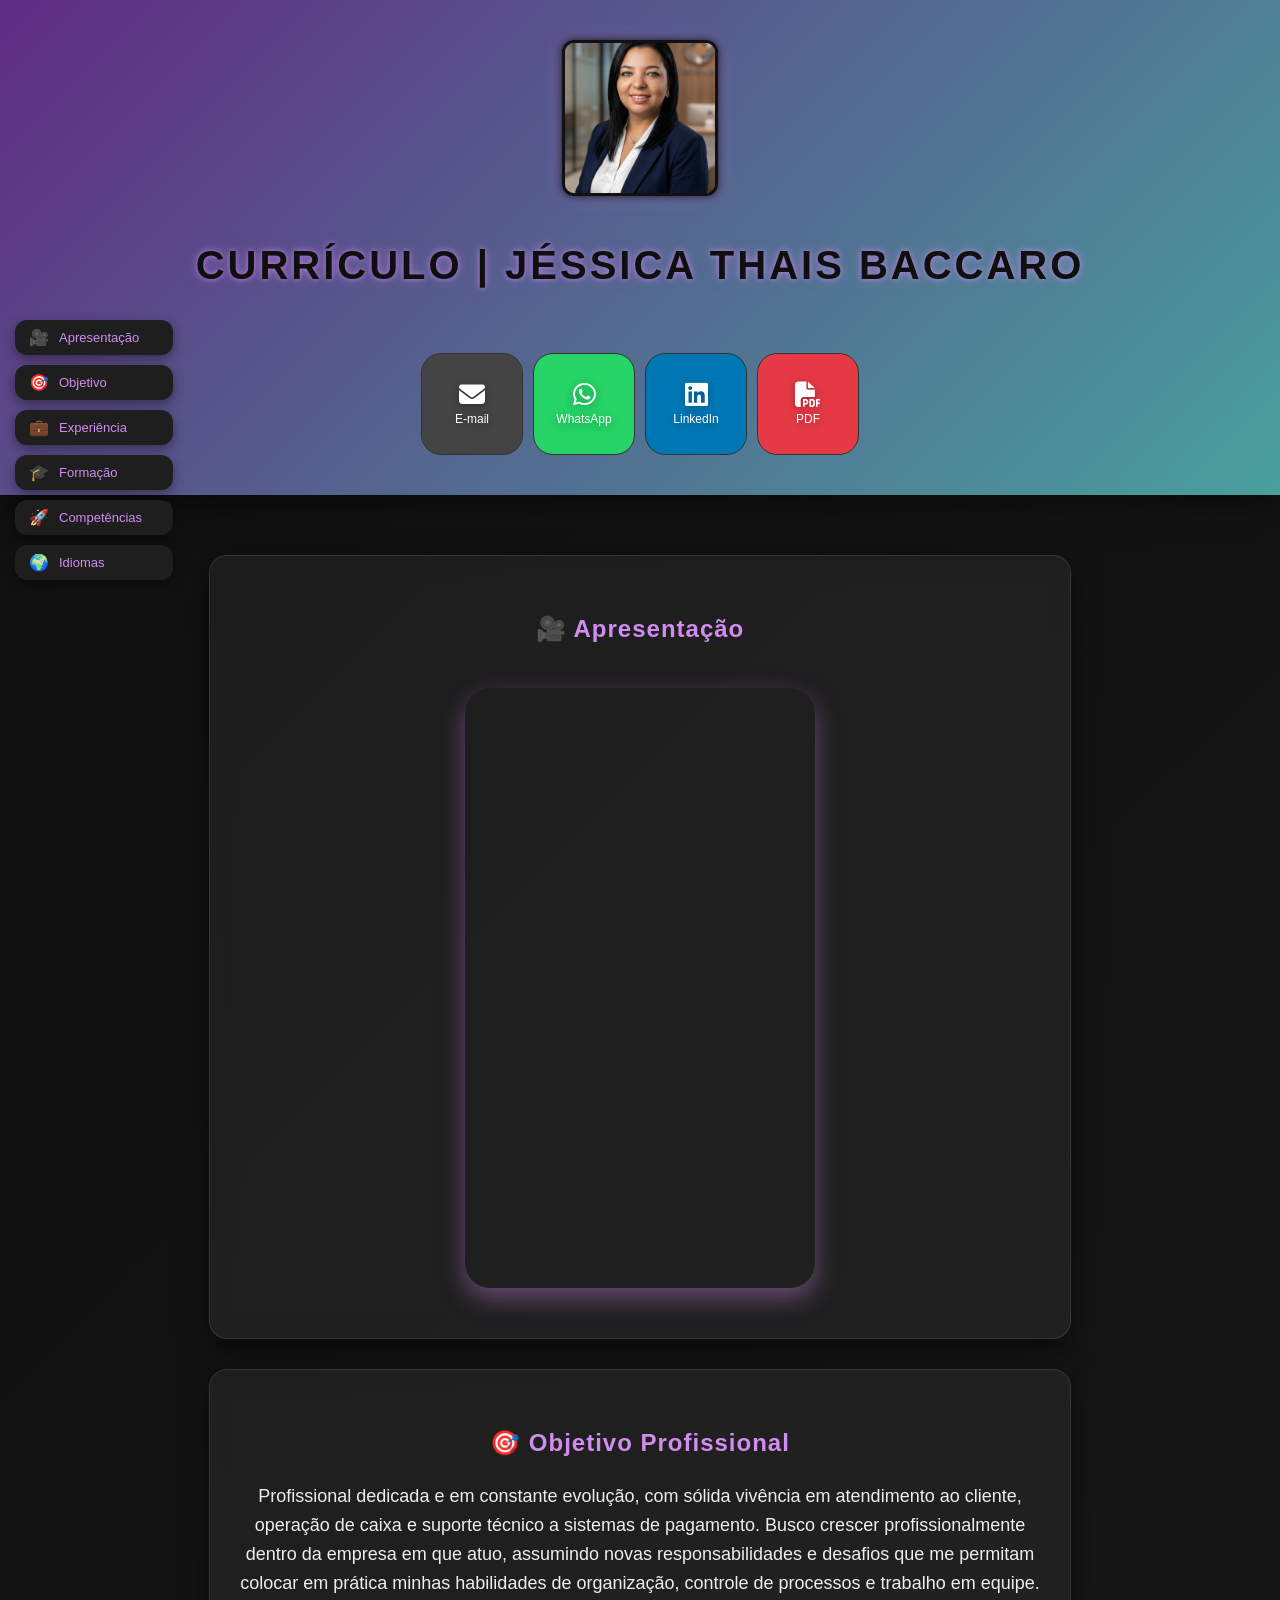
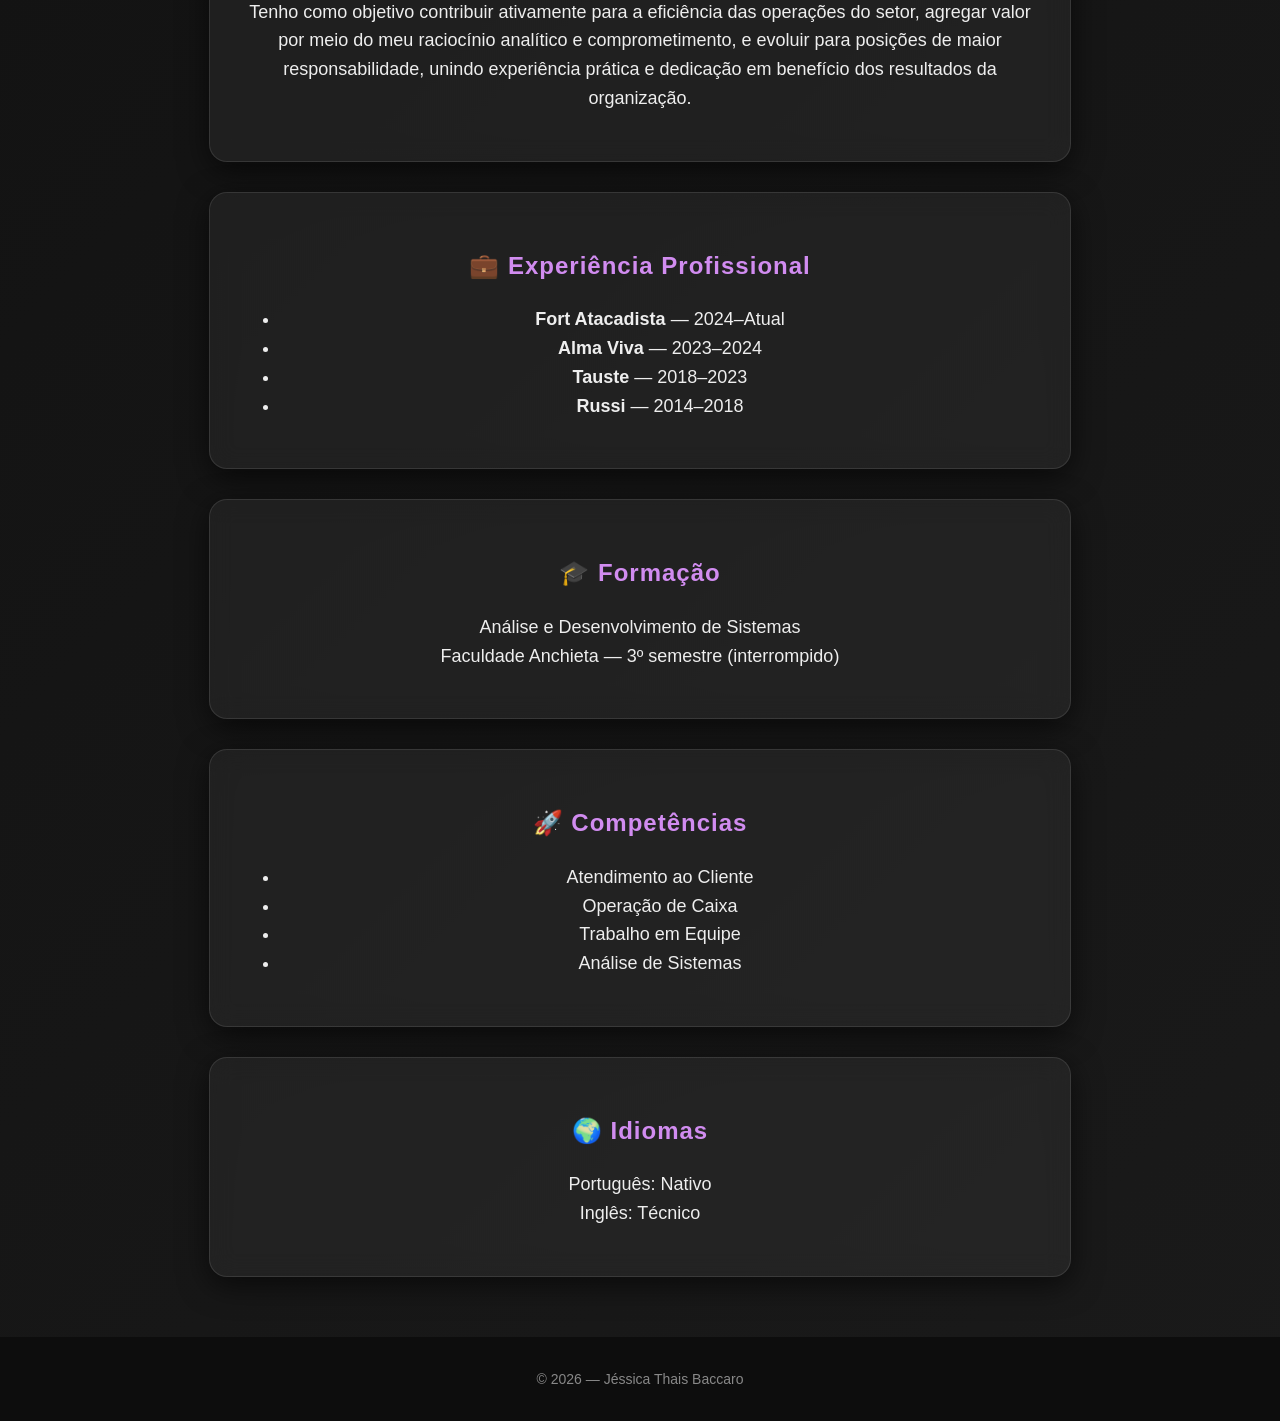
==== index.html @ 117c3d5d "Update YouTube video URL in index.html" ====
<!DOCTYPE html>
<html lang="pt-BR">
<head>
  <meta charset="UTF-8">
  <title>Currículo | Jéssica Thais Baccaro</title>

  <!-- Font Awesome -->
  <link rel="stylesheet" href="https://cdnjs.cloudflare.com/ajax/libs/font-awesome/6.5.0/css/all.min.css">

  <!-- Responsivo -->
  <meta name="viewport" content="width=device-width, initial-scale=1.0">

  <!-- CSS -->
  <link rel="stylesheet" href="style.css">
</head>

<body>

<!-- MENU LATERAL -->
<nav class="menu-lateral">
  <a href="#apresentacao">
    <span>🎥</span>
    <span>Apresentação</span>
  </a>

  <a href="#objetivo">
    <span>🎯</span>
    <span>Objetivo</span>
  </a>

  <a href="#experiencia">
    <span>💼</span>
    <span>Experiência</span>
  </a>

  <a href="#formacao">
    <span>🎓</span>
    <span>Formação</span>
  </a>

  <a href="#competencias">
    <span>🚀</span>
    <span>Competências</span>
  </a>

  <a href="#idiomas">
    <span>🌍</span>
    <span>Idiomas</span>
  </a>
</nav>

<!-- TOPO -->
<header class="topo">
  <img src="Gemini_Generated_Image_p7hxskp7hxskp7hx.jpg" alt="Foto de Jéssica" class="foto">
  <h1 class="titulo-topo">Currículo | Jéssica Thais Baccaro</h1>

  <div class="botoes">
    <a class="botao email" href="mailto:Jtbaccaro.jb@gmail.com">
      <i class="fa-solid fa-envelope"></i>
      <span class="texto">E-mail</span>
    </a>

    <a class="botao whatsapp" href="https://wa.me/5511953436383" target="_blank">
      <i class="fa-brands fa-whatsapp"></i>
      <span class="texto">WhatsApp</span>
    </a>

    <a class="botao linkedin" href="https://www.linkedin.com/in/baccarinha/" target="_blank">
      <i class="fa-brands fa-linkedin"></i>
      <span class="texto">LinkedIn</span>
    </a>

    <a class="botao pdf" href="Curriculo_Jessica_Baccaro2.pdf" target="_blank">
      <i class="fa-solid fa-file-pdf"></i>
      <span class="texto">PDF</span>
    </a>
  </div>
</header>

<!-- CONTEÚDO -->
<main class="conteudo">

  <section id="apresentacao">
    <h3>🎥 Apresentação</h3>
    <div class="video-apresentacao">
      <iframe 
        src="https://youtube.com/shorts/YWgISFz_RaU"
        title="Vídeo de Apresentação"
        allowfullscreen>
      </iframe>
    </div>
  </section>

  <section id="objetivo">
    <h3>🎯 Objetivo Profissional</h3>
    <p>
     Profissional dedicada e em constante evolução, com sólida vivência em 
atendimento ao cliente, operação de caixa e suporte técnico a sistemas de 
pagamento. Busco crescer profissionalmente dentro da empresa em que atuo, 
assumindo novas responsabilidades e desafios que me permitam colocar em 
prática minhas habilidades de organização, controle de processos e trabalho em 
equipe. Tenho como objetivo contribuir ativamente para a eficiência das operações 
do setor, agregar valor por meio do meu raciocínio analítico e comprometimento, e 
evoluir para posições de maior responsabilidade, unindo experiência prática e 
dedicação em benefício dos resultados da organização.
    </p>
  </section>

  <section id="experiencia">
    <h3>💼 Experiência Profissional</h3>
    <ul>
      <li><strong>Fort Atacadista</strong> — 2024–Atual</li>
      <li><strong>Alma Viva</strong> — 2023–2024</li>
      <li><strong>Tauste</strong> — 2018–2023</li>
      <li><strong>Russi</strong> — 2014–2018</li>
    </ul>
  </section>

  <section id="formacao">
    <h3>🎓 Formação</h3>
    <p>
      Análise e Desenvolvimento de Sistemas<br>
      Faculdade Anchieta — 3º semestre (interrompido)
    </p>
  </section>

  <section id="competencias">
    <h3>🚀 Competências</h3>
    <ul>
      <li>Atendimento ao Cliente</li>
      <li>Operação de Caixa</li>
      <li>Trabalho em Equipe</li>
      <li>Análise de Sistemas</li>
    </ul>
  </section>

  <section id="idiomas">
    <h3>🌍 Idiomas</h3>
    <p>
      Português: Nativo<br>
      Inglês: Técnico
    </p>
  </section>

</main>

<footer>
  <p>© 2026 — Jéssica Thais Baccaro</p>
</footer>

</body>
</html>
---- style.css ----
html {
  scroll-behavior: smooth;
}

body {
  font-family: 'Segoe UI', Arial, sans-serif;
  margin: 0;
  background: linear-gradient(135deg, #0f0f0f, #1a1a1a);
  color: black; /* cor de destaque */
}

/* ===== TOPO ===== */
.topo {
  background: rgba(95, 44, 130, 0.6);
  backdrop-filter: blur(15px);
  display: flex; /* layout flexível */
  flex-direction: column; /*      alinhamento vertical */
  align-items: center; /*    centraliza horizontalmente */
  justify-content: center; /*   centraliza verticalmente */
  text-align: center; /*  centraliza texto */
  gap: 20px; /* espaçamento entre elementos */
  padding: 40px; /* espaçamento interno */
  background: linear-gradient(135deg, #5f2c82, #49a09d); /*  gradiente de fundo */
  color: black; /*  cor de destaque */
  text-shadow: 0 2px 8px rgba(0,0,0,0.3);
  box-shadow: 0 10px 30px rgba(0,0,0,0.5); /* sombra para profundidade */
}


.titulo-topo {
  color: #0f0f0f;
  font-size: 40px;
  letter-spacing: 3px;
  font-weight: bold;
  text-transform: uppercase;

  /* ✨ Glow roxo suave */
  text-shadow: 
    0 0 5px rgba(209,140,240,0.6),
    0 0 10px rgba(209,140,240,0.4),
    0 0 20px rgba(209,140,240,0.2);

  transition: all 0.3s ease;
}

.titulo-topo:hover {
  text-shadow: 
    0 0 8px rgba(209,140,240,0.9),
    0 0 20px rgba(209,140,240,0.7),
    0 0 30px rgba(209,140,240,0.5);

  transform: scale(1.03);
}

.foto {
  width: 150px;
  height: 150px;
  object-fit: cover;
  border-radius: 12px;

  border: 3px solid #111;

  /* sombra elegante */
  box-shadow: 
    0 0 10px rgba(0,0,0,0.8),
    0 0 20px rgba(209,140,240,0.3);
}

/* ===== BOTÕES ===== */
.botoes {
  margin-top: 18px;
  display: flex;
  gap: 10px;
  flex-wrap: nowrap; /* 🚀 impede quebra */
  justify-content: center;
}

.botao {
  width: 100px;
  height: 100px;
  border-radius: 20px;
  text-decoration: none;
  color: #fff;

  display: flex;
  flex-direction: column;
  align-items: center;
  justify-content: center;

  border: 1px solid #333;
  transition: all 0.3s ease;
}

.botao i {
  font-size: 26px;
}

/* CORES DOS BOTÕES */
.email { background: #444; }
.whatsapp { background: #25D366; }
.linkedin { background: #0077b5; }
.pdf { background: #e63946; }

.botao:hover {
  background: #d18cf0;
  color: #000;
  transform: scale(1.08);
}

/* ===== CONTEÚDO ===== */
main {
  padding: 30px;
  text-align: center;
  font-size: 18px;
  line-height: 1.6;
}

section {
  margin: 30px auto;
  padding: 30px;
  max-width: 800px;

  /* VIDRO ✨ */
  background: rgba(255, 255, 255, 0.05);
  backdrop-filter: blur(12px);
  -webkit-backdrop-filter: blur(12px);

  border-radius: 18px;
  border: 1px solid rgba(255, 255, 255, 0.1);

  box-shadow: 0 8px 30px rgba(0,0,0,0.6);

  color: #fff;
  transition: all 0.3s ease;
}

section p,
section li {
  color: #eee;
}

section:hover {
  transform: translateY(-5px);

  box-shadow: 
    0 10px 40px rgba(209,140,240,0.3),
    0 0 20px rgba(209,140,240,0.2);

  border: 1px solid rgba(209,140,240,0.4);
}

h3 {
  color: #d18cf0;
  margin-bottom: 20px;
  letter-spacing: 1px;
  font-size: 24px;
}

/* ===== VÍDEO ===== */
.video-apresentacao {
  display: flex;
  justify-content: center;
}

.video-apresentacao iframe {
  width: 100%;
  max-width: 350px;
  height: 600px;
  border-radius: 25px;
  border: none;
  box-shadow: 0 10px 25px rgba(209,140,240,0.4);
  margin: 20px auto;
}

/* ===== TEXTO ===== */
.texto {
  font-size: 12px;
  margin-top: 4px;
}

/* ===== RODAPÉ ===== */
footer {
  text-align: center;
  padding: 20px;
  background: #0d0d0d;
  color: #888;
  font-size: 14px;
}
.menu-lateral {
  position: fixed;
  top: 50%;
  left: 15px;
  transform: translateY(-50%);

  display: flex;
  flex-direction: column;
  gap: 10px;

  z-index: 9999;
}

/* LINKS */
.menu-lateral a {
  display: flex;
  align-items: center;
  gap: 10px;

  padding: 8px 14px;
  border-radius: 12px;

  background: #1e1e1e;
  color: #d18cf0;
  text-decoration: none;

  font-size: 13px;

  width: fit-content;       /* tamanho automático */
  max-width: 180px;         /* não cresce demais */
  min-width: 130px;         /* mantém padrão */

  box-shadow: 0 4px 12px rgba(0,0,0,0.4);
  transition: all 0.3s ease;
}

/* Ícone */
.menu-lateral a span:first-child {
  font-size: 16px;
  width: 20px; /* alinhamento fixo dos ícones */
  text-align: center;
}

/* Texto */
.menu-lateral a span:last-child {
  white-space: nowrap;
}

/* Hover */
.menu-lateral a:hover {
  background: #d18cf0;
  color: #000;
  transform: translateX(6px);
}

/* ===== RESPONSIVIDADE ===== */

@media (max-width: 768px) {

  .botoes {
  gap: 6px;
}

.botao {
  width: 65px;
  height: 65px;
}

.botao i {
  font-size: 16px;
}

.texto {
  font-size: 9px;
}
  
  body {
  overflow-x: hidden;
}
  
  /* MENU LATERAL VIRA TOPO */
@media (max-width: 768px) {

  .menu-lateral {
    position: fixed; /* continua acompanhando */
    top: auto;
    bottom: 20px; /* 👇 vira menu inferior */
    left: 50%;
    transform: translateX(-50%);
    
    flex-direction: row;
    justify-content: center;
    flex-wrap: nowrap;
    
    background: rgba(30,30,30,0.8);
    backdrop-filter: blur(10px);
    padding: 8px;
    border-radius: 20px;
  }

  .menu-lateral a {
    font-size: 11px;
    padding: 6px 8px;
    min-width: auto;
  }

  .menu-lateral a span:last-child {
    display: none; /* 👀 só ícones no mobile */
  }
}

  /* TOPO MAIS COMPACTO */
  .topo {
    padding: 20px;
  }

  .titulo-topo {
    font-size: 24px;
    letter-spacing: 1px;
  }

  /* FOTO MENOR */
  .foto {
    width: 110px;
    height: 110px;
  }

  /* BOTÕES MENORES */
  .botao {
    width: 80px;
    height: 80px;
  }

  .botao i {
    font-size: 20px;
  }

  .texto {
    font-size: 10px;
  }

  /* CONTEÚDO */
  main {
    padding: 15px;
  }

  section {
    padding: 20px;
    margin: 20px 10px;
  }

  h3 {
    font-size: 20px;
  }

  /* VÍDEO AJUSTADO */
  .video-apresentacao iframe {
    height: 400px;
    max-width: 100%;
  }
}
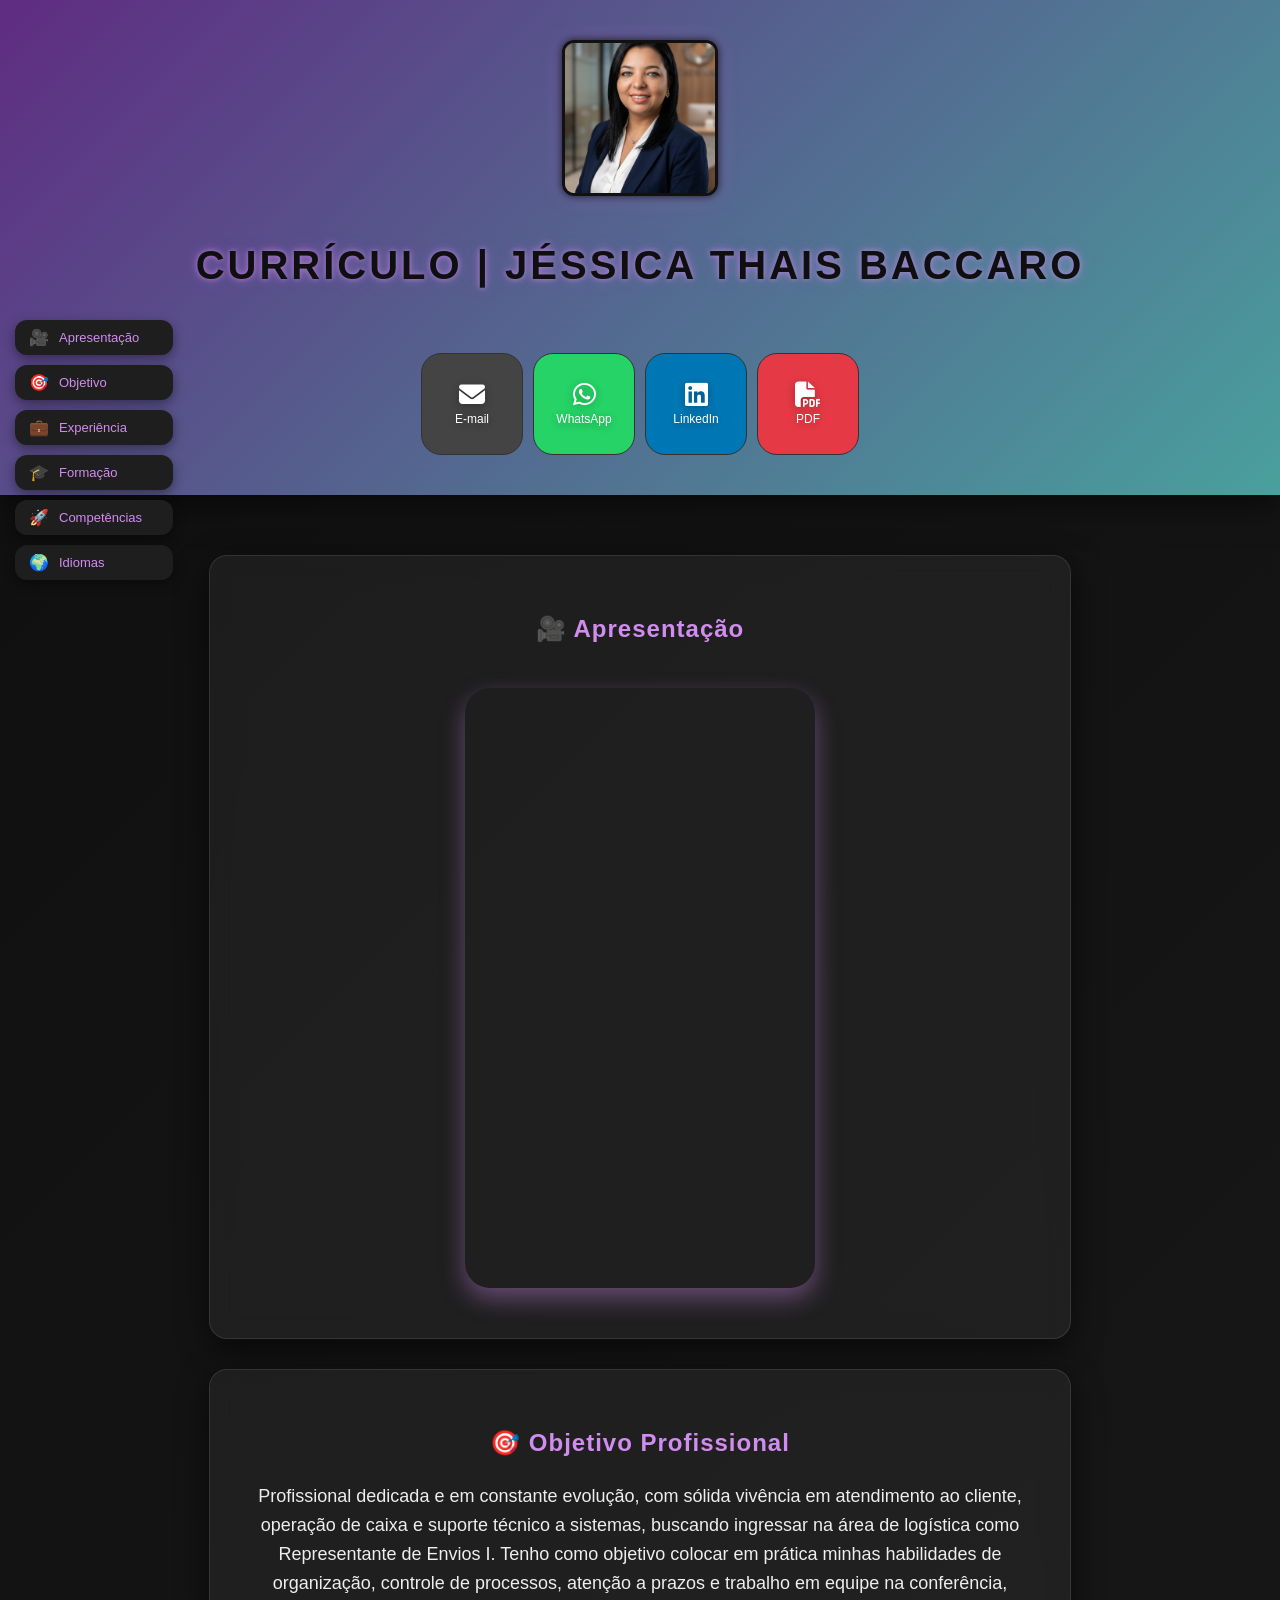
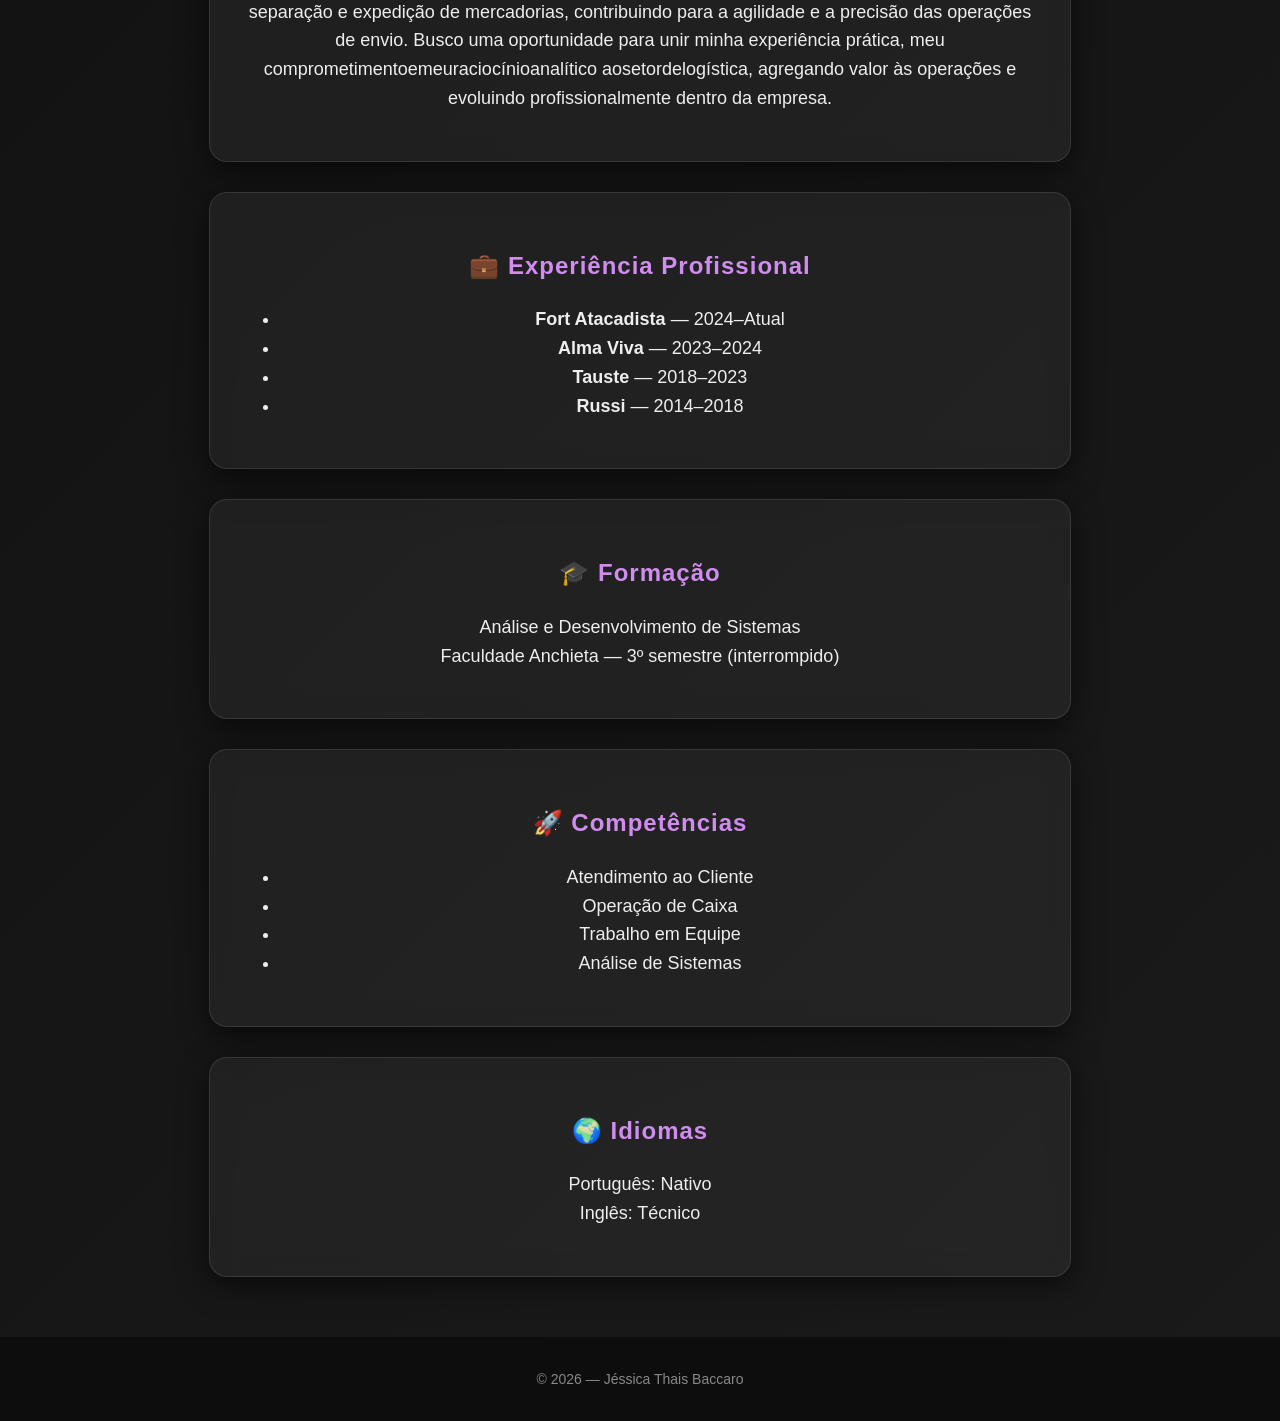
==== commit c4ad26b5: "Revise professional objective in index.html Updated professional objective description to reflect a " ====
--- a/index.html
+++ b/index.html
@@ -70,7 +70,7 @@
       <span class="texto">LinkedIn</span>
     </a>
 
-    <a class="botao pdf" href="Curriculo_Jessica_Baccaro2.pdf" target="_blank">
+    <a class="botao pdf" href="Curriculo_Jessica_Baccaro_Envios.pdf" target="_blank">
       <i class="fa-solid fa-file-pdf"></i>
       <span class="texto">PDF</span>
     </a>
@@ -83,26 +83,30 @@
   <section id="apresentacao">
     <h3>🎥 Apresentação</h3>
     <div class="video-apresentacao">
-      <iframe 
-        src="https://youtube.com/shorts/YWgISFz_RaU"
-        title="Vídeo de Apresentação"
-        allowfullscreen>
-      </iframe>
+    <iframe
+    width="560"
+    height="315"
+    src="https://www.youtube.com/embed/YWgISFz_RaU"
+    title="Vídeo de Apresentação"
+    frameborder="0"
+    allow="accelerometer; autoplay; clipboard-write; encrypted-media; gyroscope; picture-in-picture; web-share"
+    referrerpolicy="strict-origin-when-cross-origin"
+    allowfullscreen>
+</iframe>
     </div>
   </section>
 
   <section id="objetivo">
     <h3>🎯 Objetivo Profissional</h3>
     <p>
-     Profissional dedicada e em constante evolução, com sólida vivência em 
-atendimento ao cliente, operação de caixa e suporte técnico a sistemas de 
-pagamento. Busco crescer profissionalmente dentro da empresa em que atuo, 
-assumindo novas responsabilidades e desafios que me permitam colocar em 
-prática minhas habilidades de organização, controle de processos e trabalho em 
-equipe. Tenho como objetivo contribuir ativamente para a eficiência das operações 
-do setor, agregar valor por meio do meu raciocínio analítico e comprometimento, e 
-evoluir para posições de maior responsabilidade, unindo experiência prática e 
-dedicação em benefício dos resultados da organização.
+    Profissional dedicada e em constante evolução, com sólida vivência em atendimento ao
+cliente, operação de caixa e suporte técnico a sistemas, buscando ingressar na área de
+logística como Representante de Envios I. Tenho como objetivo colocar em prática minhas
+habilidades de organização, controle de processos, atenção a prazos e trabalho em equipe
+na conferência, separação e expedição de mercadorias, contribuindo para a agilidade e a
+precisão das operações de envio. Busco uma oportunidade para unir minha experiência
+prática, meu comprometimentoemeuraciocínioanalítico aosetordelogística, agregando
+valor às operações e evoluindo profissionalmente dentro da empresa.
     </p>
   </section>
 
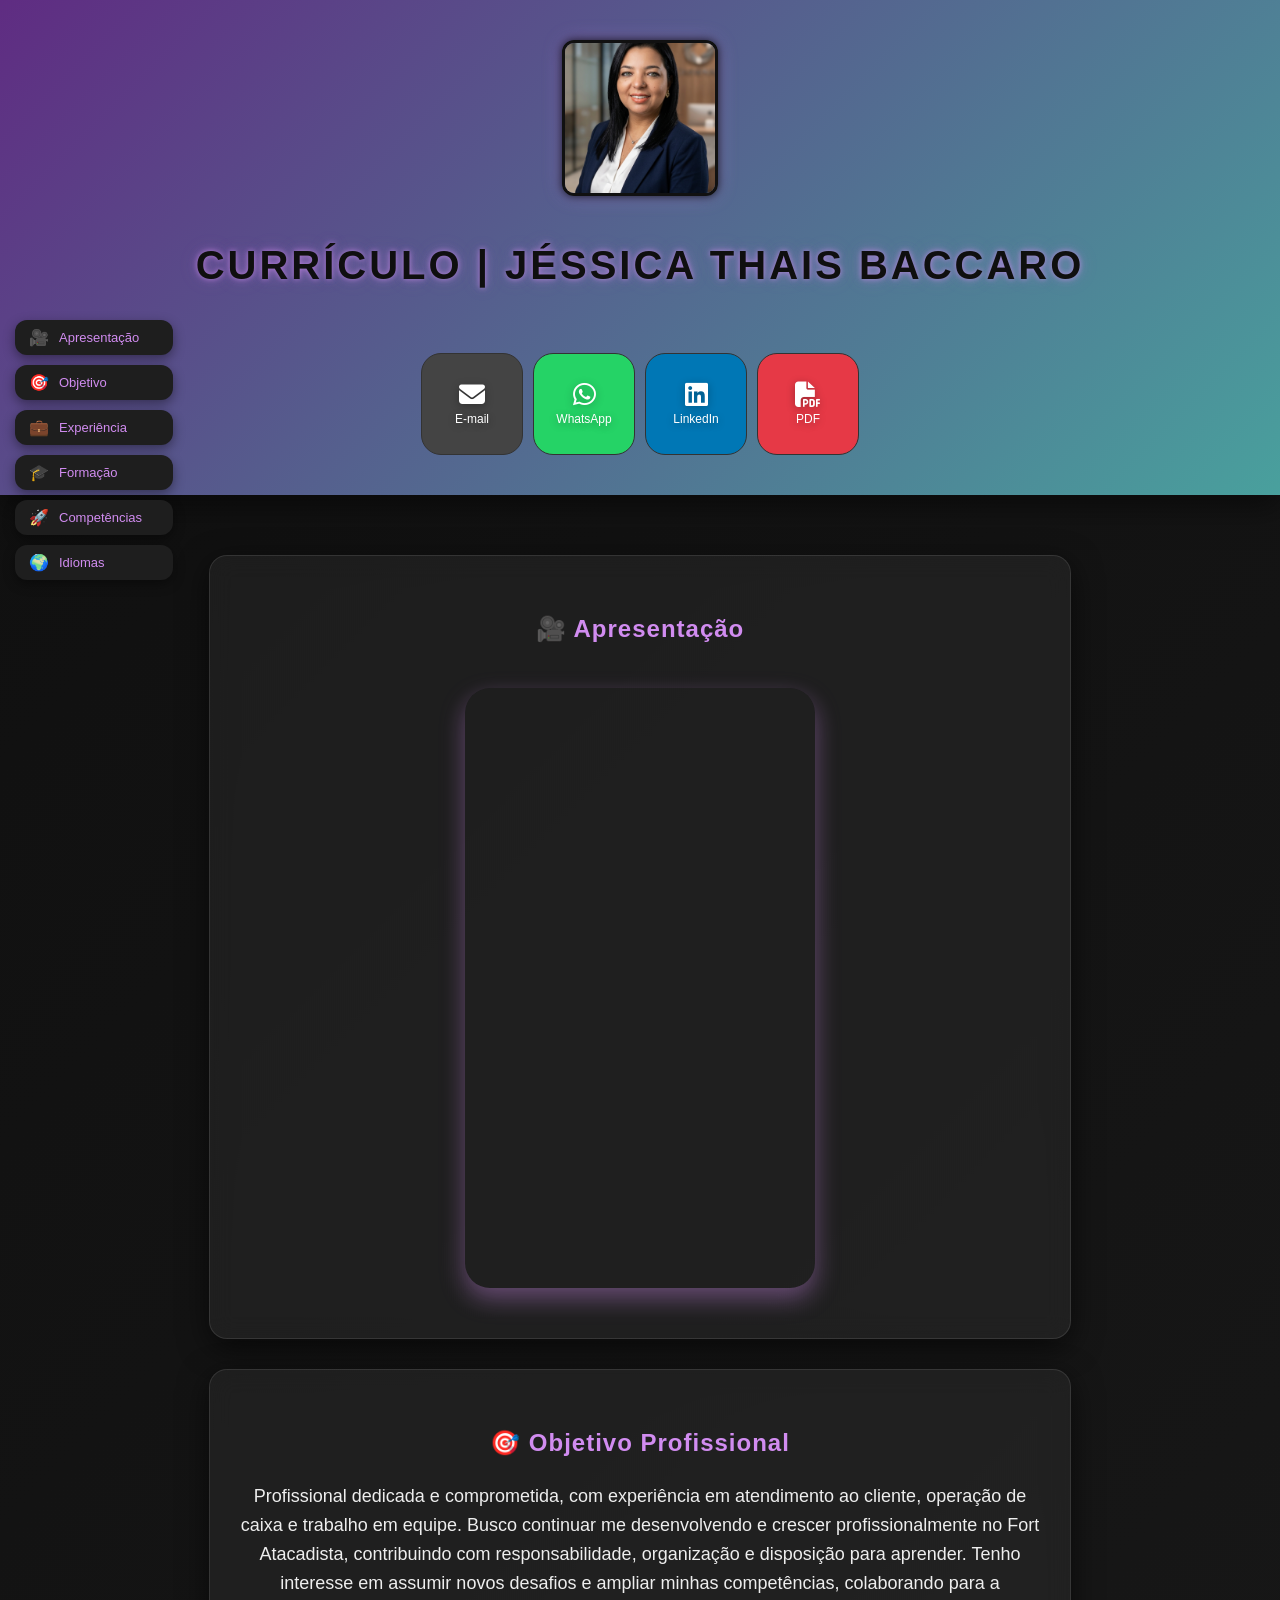
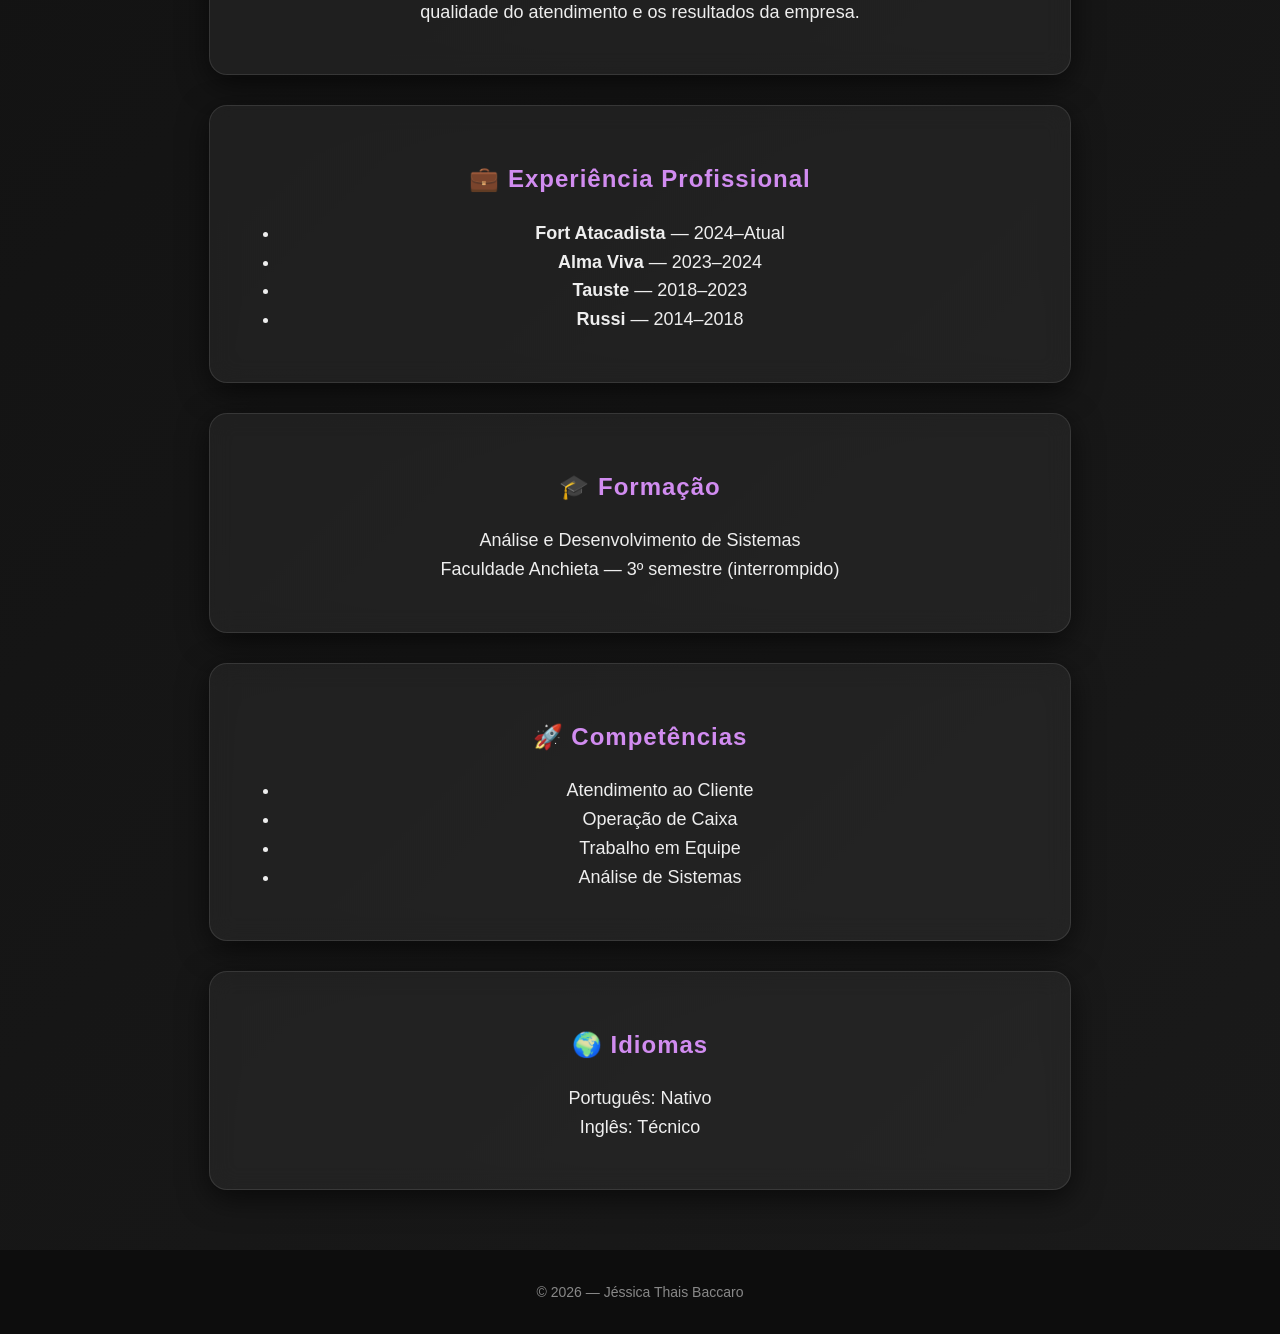
==== commit a3a15f31: "Update index.html" ====
--- a/index.html
+++ b/index.html
@@ -99,14 +99,7 @@
   <section id="objetivo">
     <h3>🎯 Objetivo Profissional</h3>
     <p>
-    Profissional dedicada e em constante evolução, com sólida vivência em atendimento ao
-cliente, operação de caixa e suporte técnico a sistemas, buscando ingressar na área de
-logística como Representante de Envios I. Tenho como objetivo colocar em prática minhas
-habilidades de organização, controle de processos, atenção a prazos e trabalho em equipe
-na conferência, separação e expedição de mercadorias, contribuindo para a agilidade e a
-precisão das operações de envio. Busco uma oportunidade para unir minha experiência
-prática, meu comprometimentoemeuraciocínioanalítico aosetordelogística, agregando
-valor às operações e evoluindo profissionalmente dentro da empresa.
+    Profissional dedicada e comprometida, com experiência em atendimento ao cliente, operação de caixa e trabalho em equipe. Busco continuar me desenvolvendo e crescer profissionalmente no Fort Atacadista, contribuindo com responsabilidade, organização e disposição para aprender. Tenho interesse em assumir novos desafios e ampliar minhas competências, colaborando para a qualidade do atendimento e os resultados da empresa.
     </p>
   </section>
 
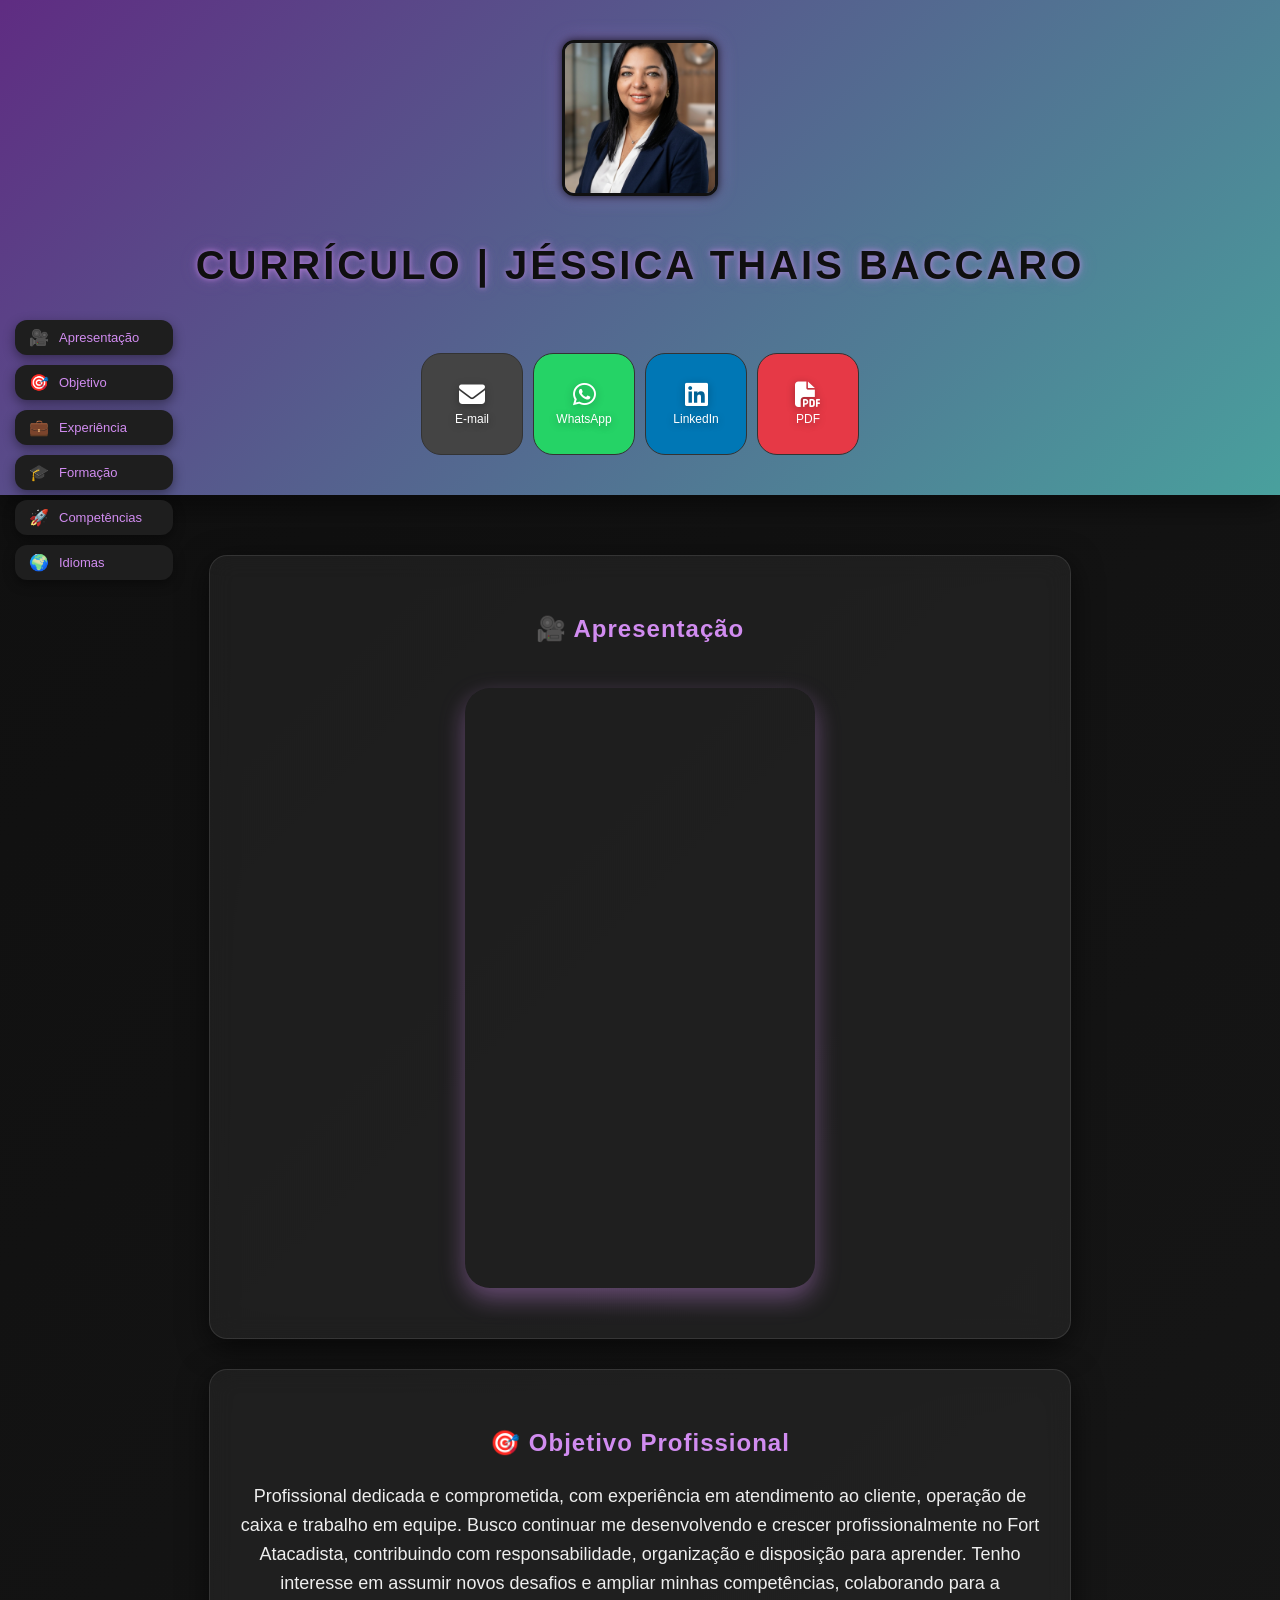
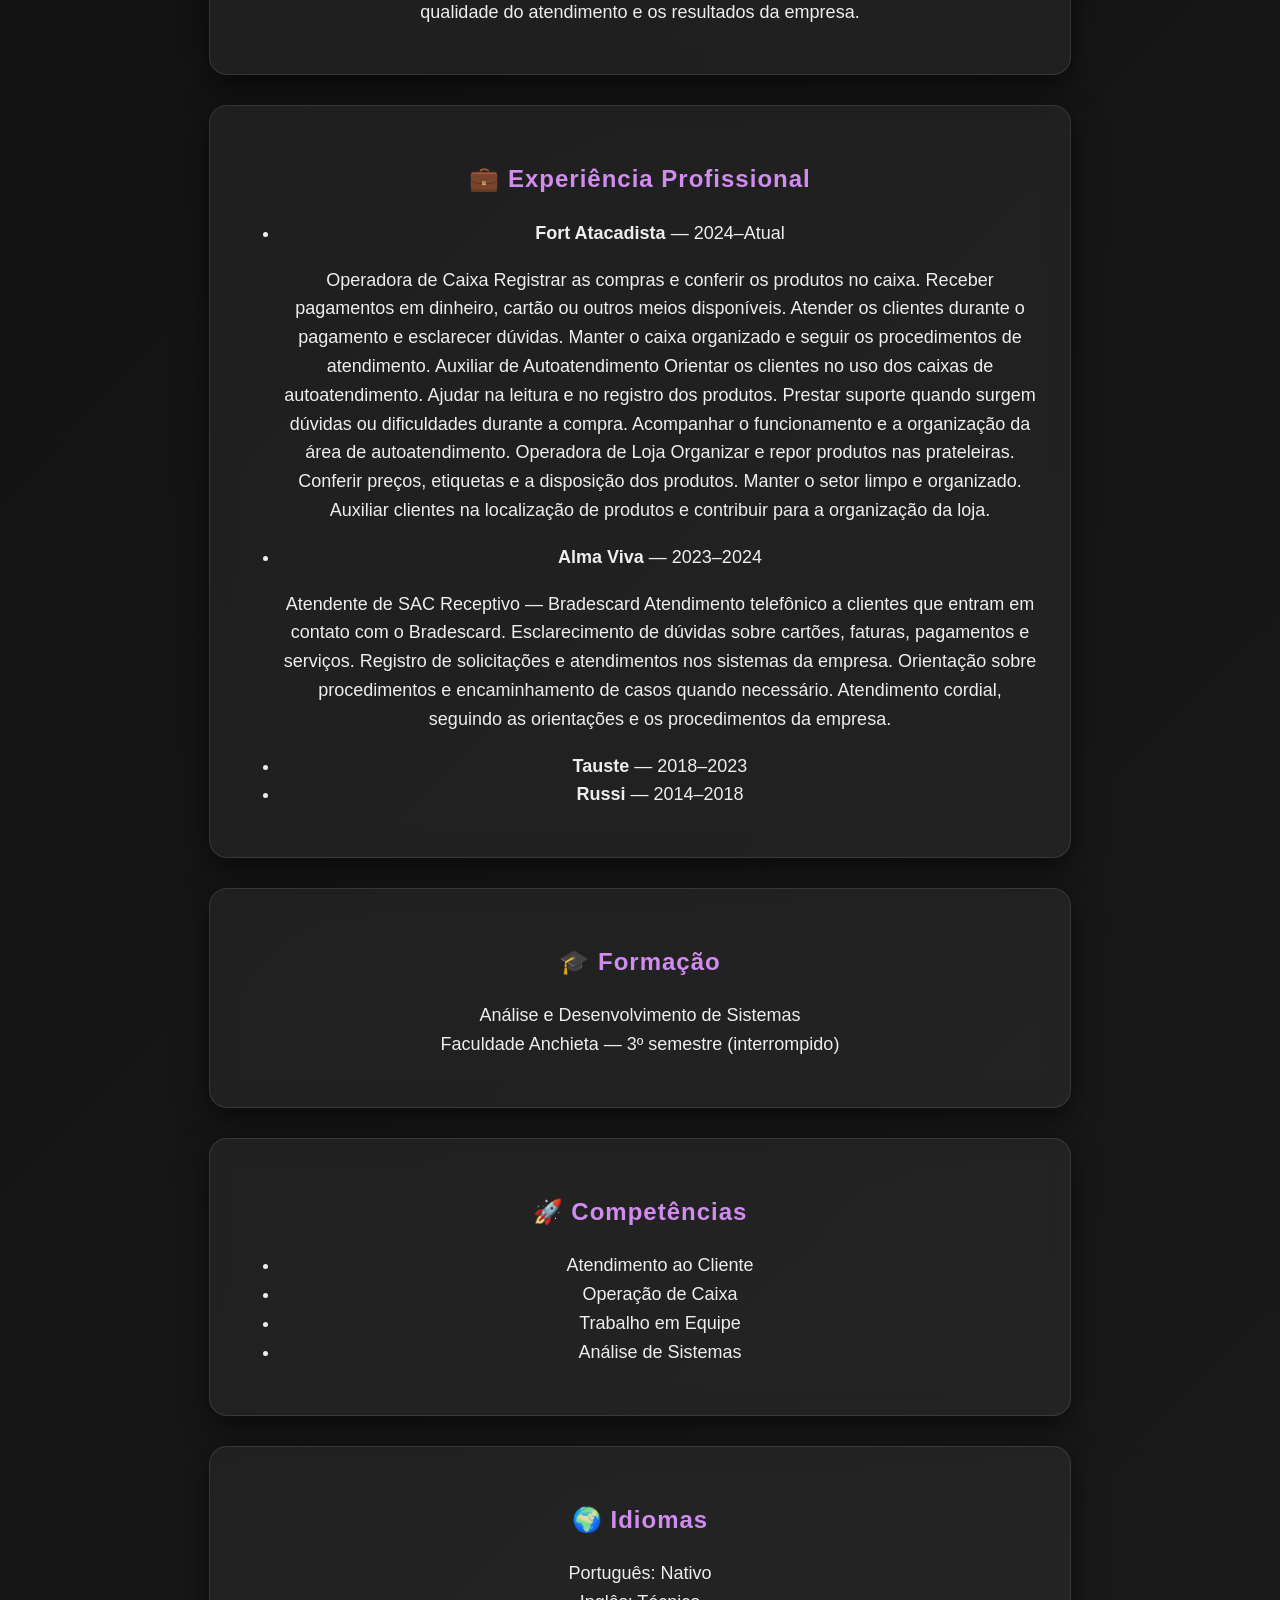
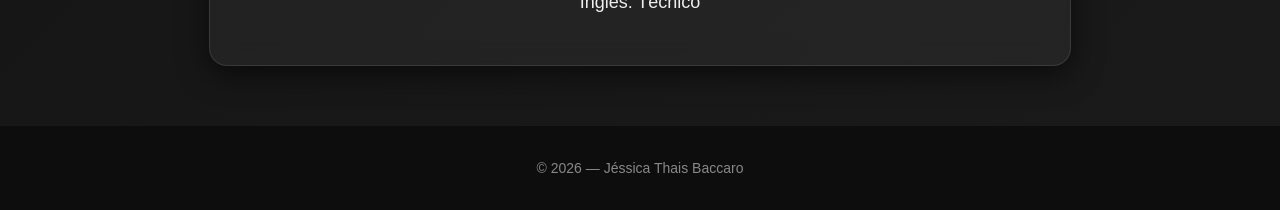
==== commit ffe353f5: "Enhance job experience section with descriptions Added detailed job descriptions for various positio" ====
--- a/index.html
+++ b/index.html
@@ -107,8 +107,30 @@
     <h3>💼 Experiência Profissional</h3>
     <ul>
       <li><strong>Fort Atacadista</strong> — 2024–Atual</li>
+      <p>Operadora de Caixa
+Registrar as compras e conferir os produtos no caixa.
+Receber pagamentos em dinheiro, cartão ou outros meios disponíveis.
+Atender os clientes durante o pagamento e esclarecer dúvidas.
+Manter o caixa organizado e seguir os procedimentos de atendimento.
+Auxiliar de Autoatendimento
+Orientar os clientes no uso dos caixas de autoatendimento.
+Ajudar na leitura e no registro dos produtos.
+Prestar suporte quando surgem dúvidas ou dificuldades durante a compra.
+Acompanhar o funcionamento e a organização da área de autoatendimento.
+Operadora de Loja
+Organizar e repor produtos nas prateleiras.
+Conferir preços, etiquetas e a disposição dos produtos.
+Manter o setor limpo e organizado.
+Auxiliar clientes na localização de produtos e contribuir para a organização da loja.</p>
       <li><strong>Alma Viva</strong> — 2023–2024</li>
+      <p>Atendente de SAC Receptivo — Bradescard
+Atendimento telefônico a clientes que entram em contato com o Bradescard.
+Esclarecimento de dúvidas sobre cartões, faturas, pagamentos e serviços.
+Registro de solicitações e atendimentos nos sistemas da empresa.
+Orientação sobre procedimentos e encaminhamento de casos quando necessário.
+Atendimento cordial, seguindo as orientações e os procedimentos da empresa.</p>
       <li><strong>Tauste</strong> — 2018–2023</li>
+      
       <li><strong>Russi</strong> — 2014–2018</li>
     </ul>
   </section>
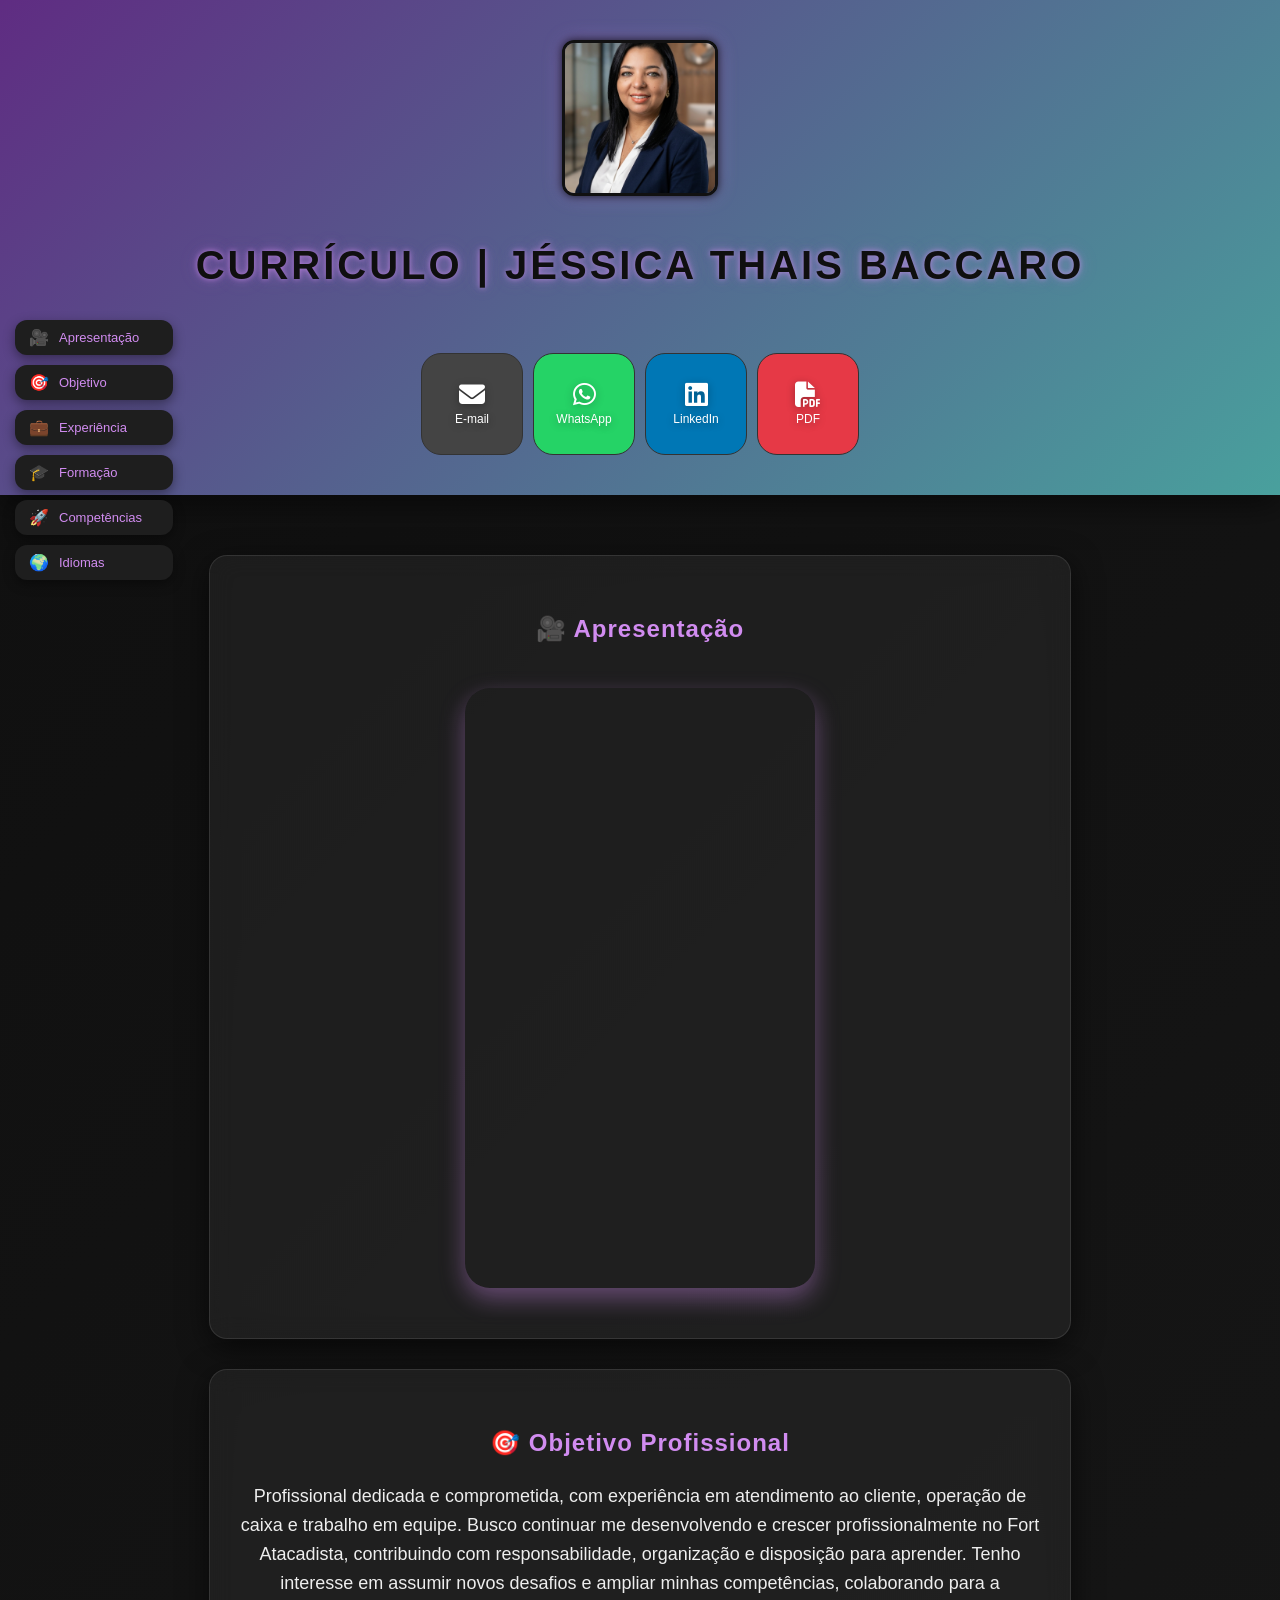
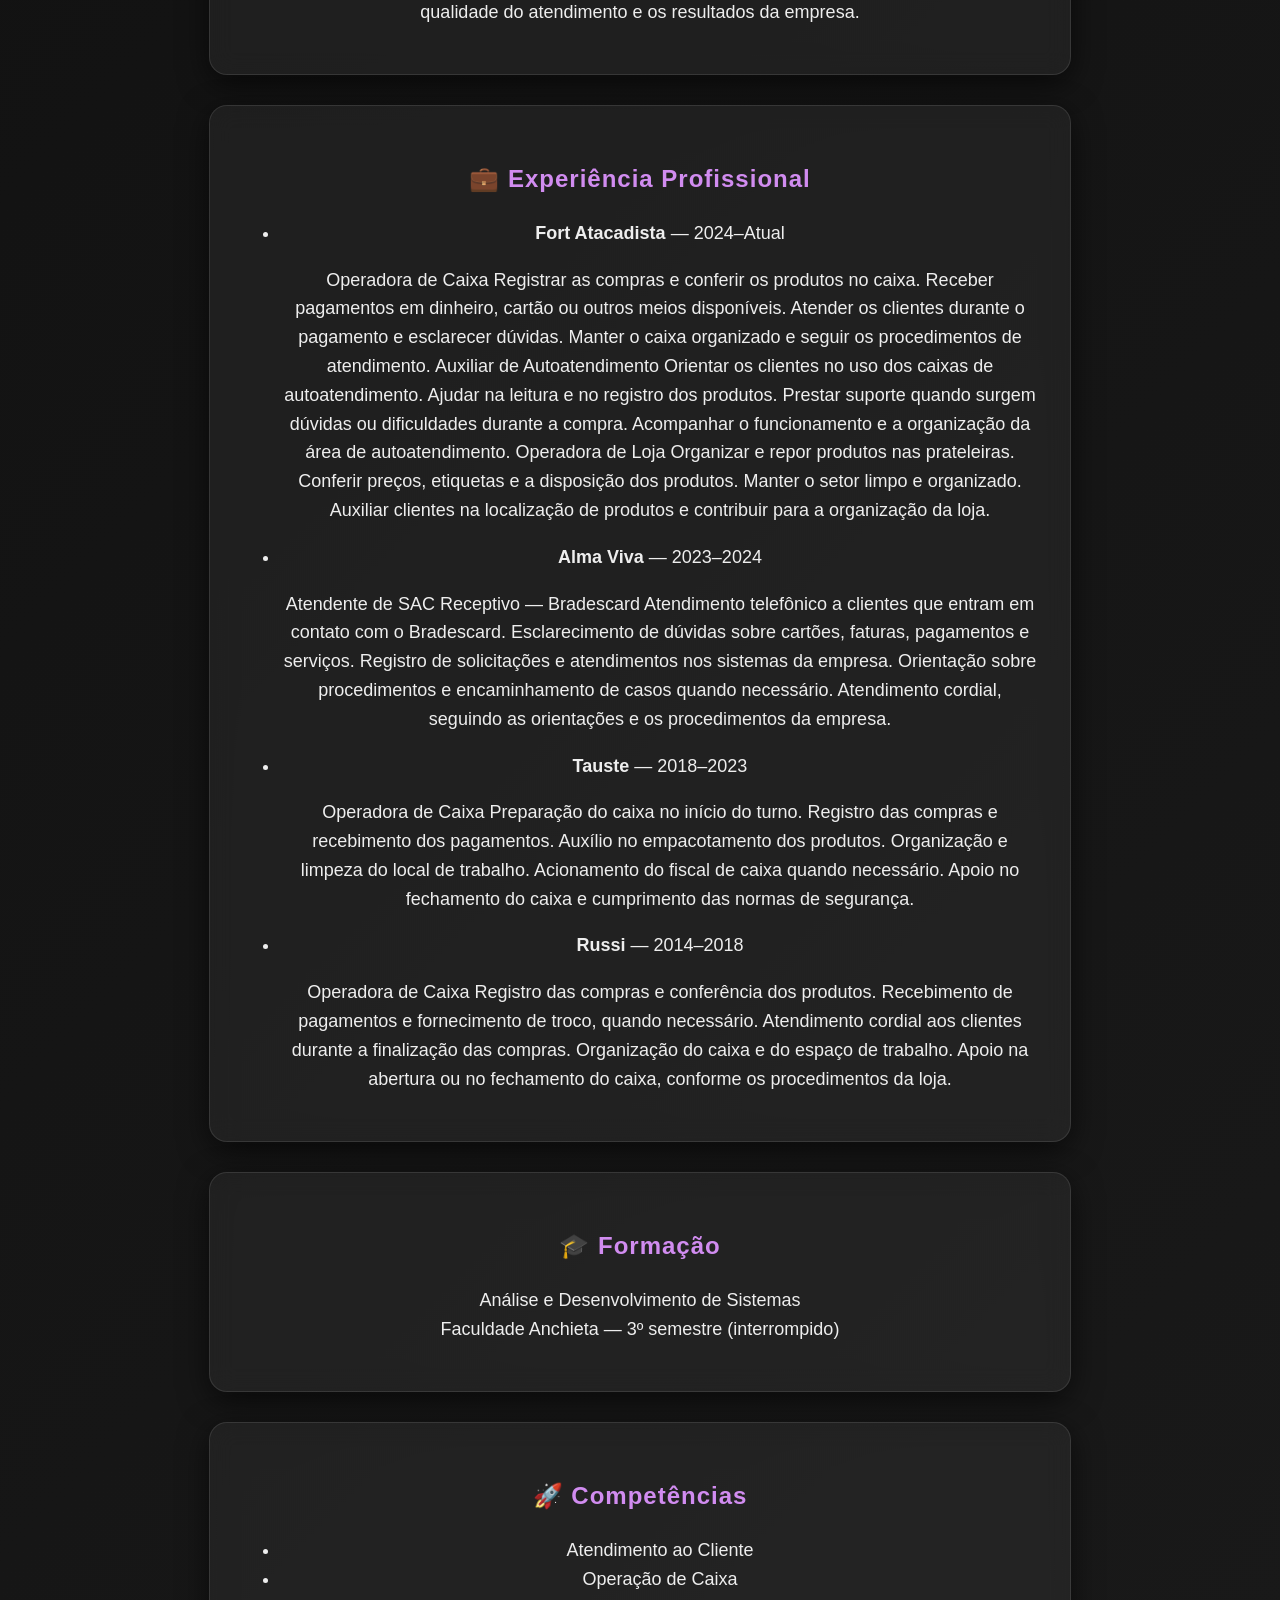
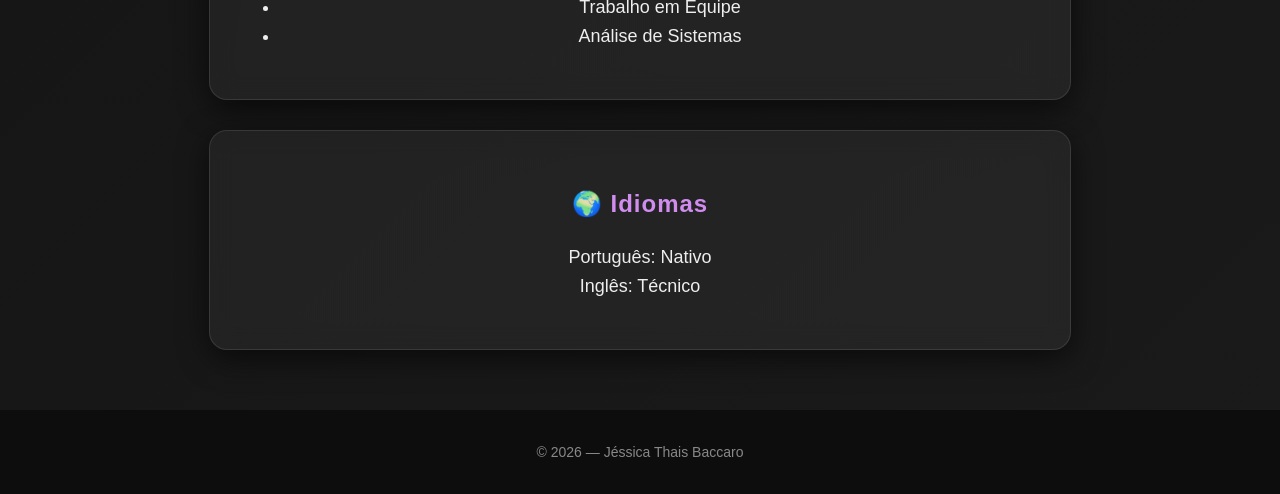
==== commit 599f6980: "Add job responsibilities for cashier positions" ====
--- a/index.html
+++ b/index.html
@@ -130,8 +130,20 @@
 Orientação sobre procedimentos e encaminhamento de casos quando necessário.
 Atendimento cordial, seguindo as orientações e os procedimentos da empresa.</p>
       <li><strong>Tauste</strong> — 2018–2023</li>
-      
+      <p>Operadora de Caixa
+Preparação do caixa no início do turno.
+Registro das compras e recebimento dos pagamentos.
+Auxílio no empacotamento dos produtos.
+Organização e limpeza do local de trabalho.
+Acionamento do fiscal de caixa quando necessário.
+Apoio no fechamento do caixa e cumprimento das normas de segurança.</p>
       <li><strong>Russi</strong> — 2014–2018</li>
+      <p>Operadora de Caixa
+Registro das compras e conferência dos produtos.
+Recebimento de pagamentos e fornecimento de troco, quando necessário.
+Atendimento cordial aos clientes durante a finalização das compras.
+Organização do caixa e do espaço de trabalho.
+Apoio na abertura ou no fechamento do caixa, conforme os procedimentos da loja.</p>
     </ul>
   </section>
 
